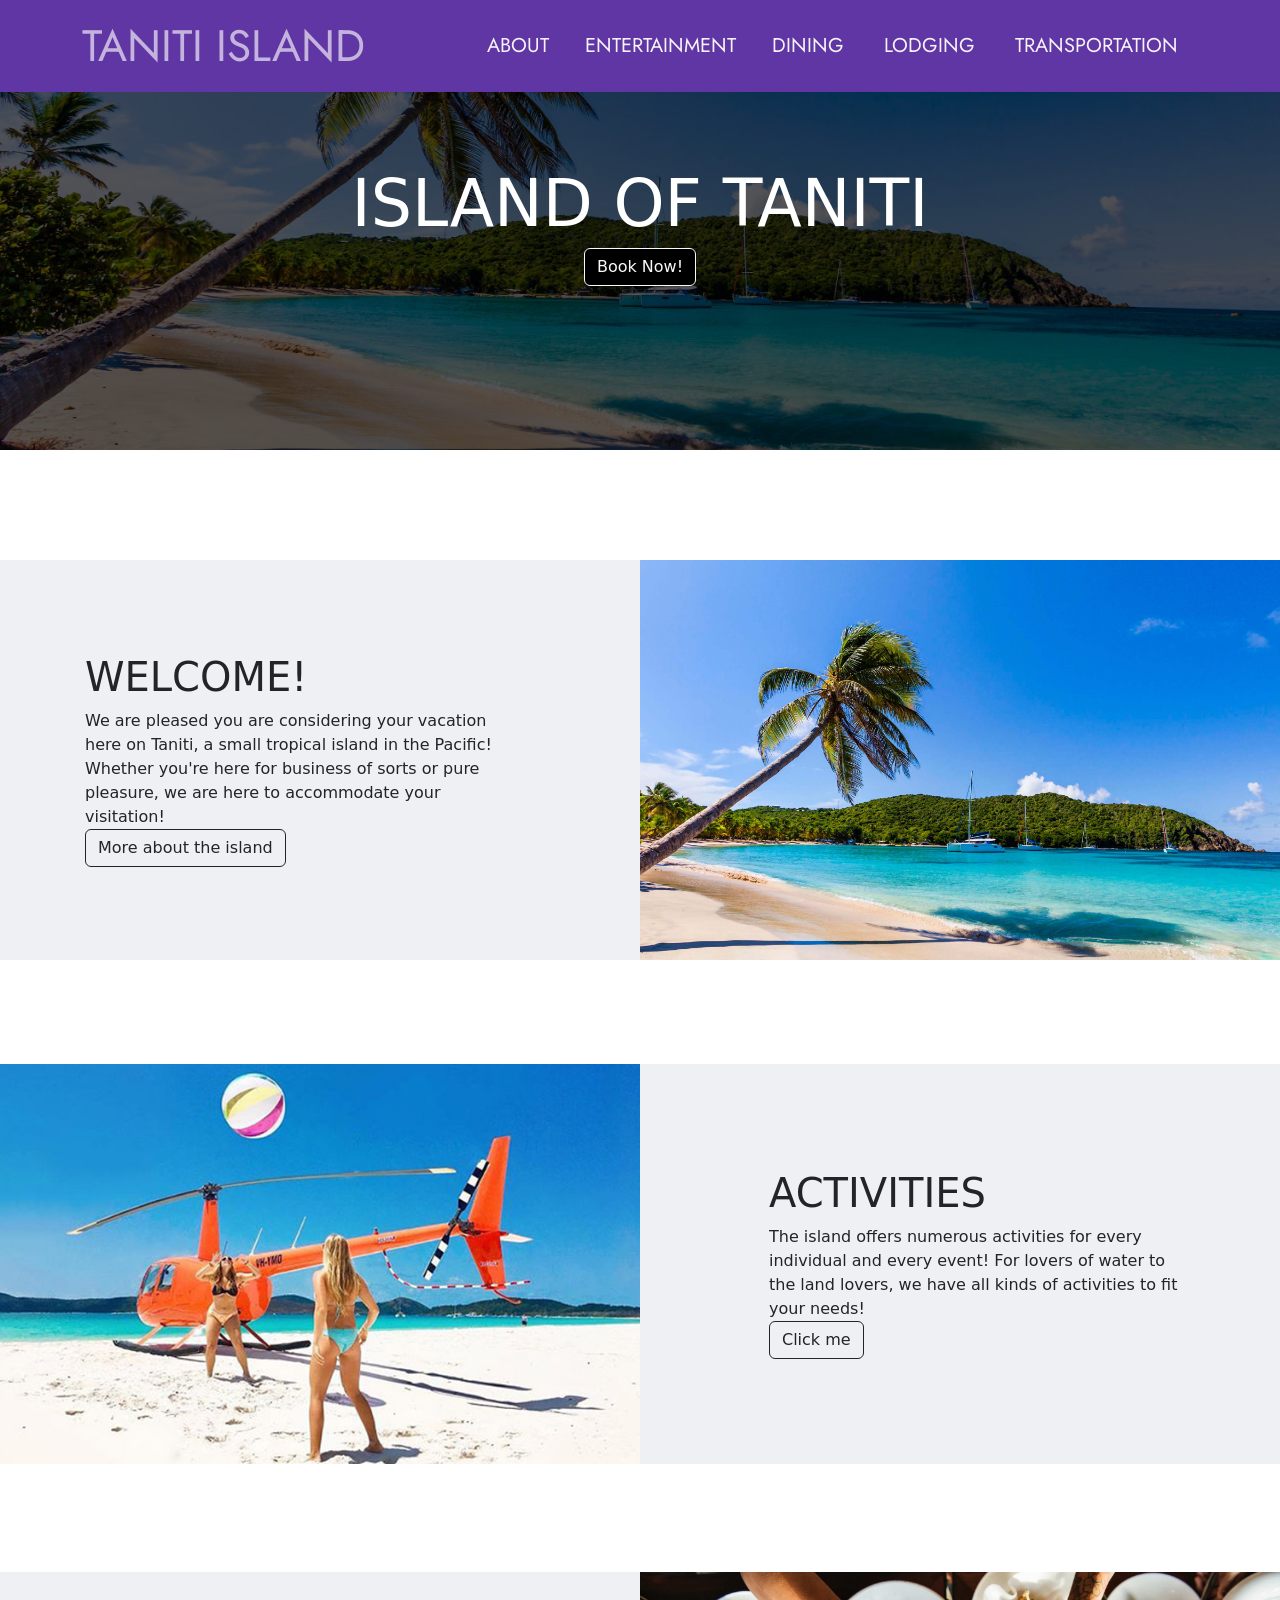
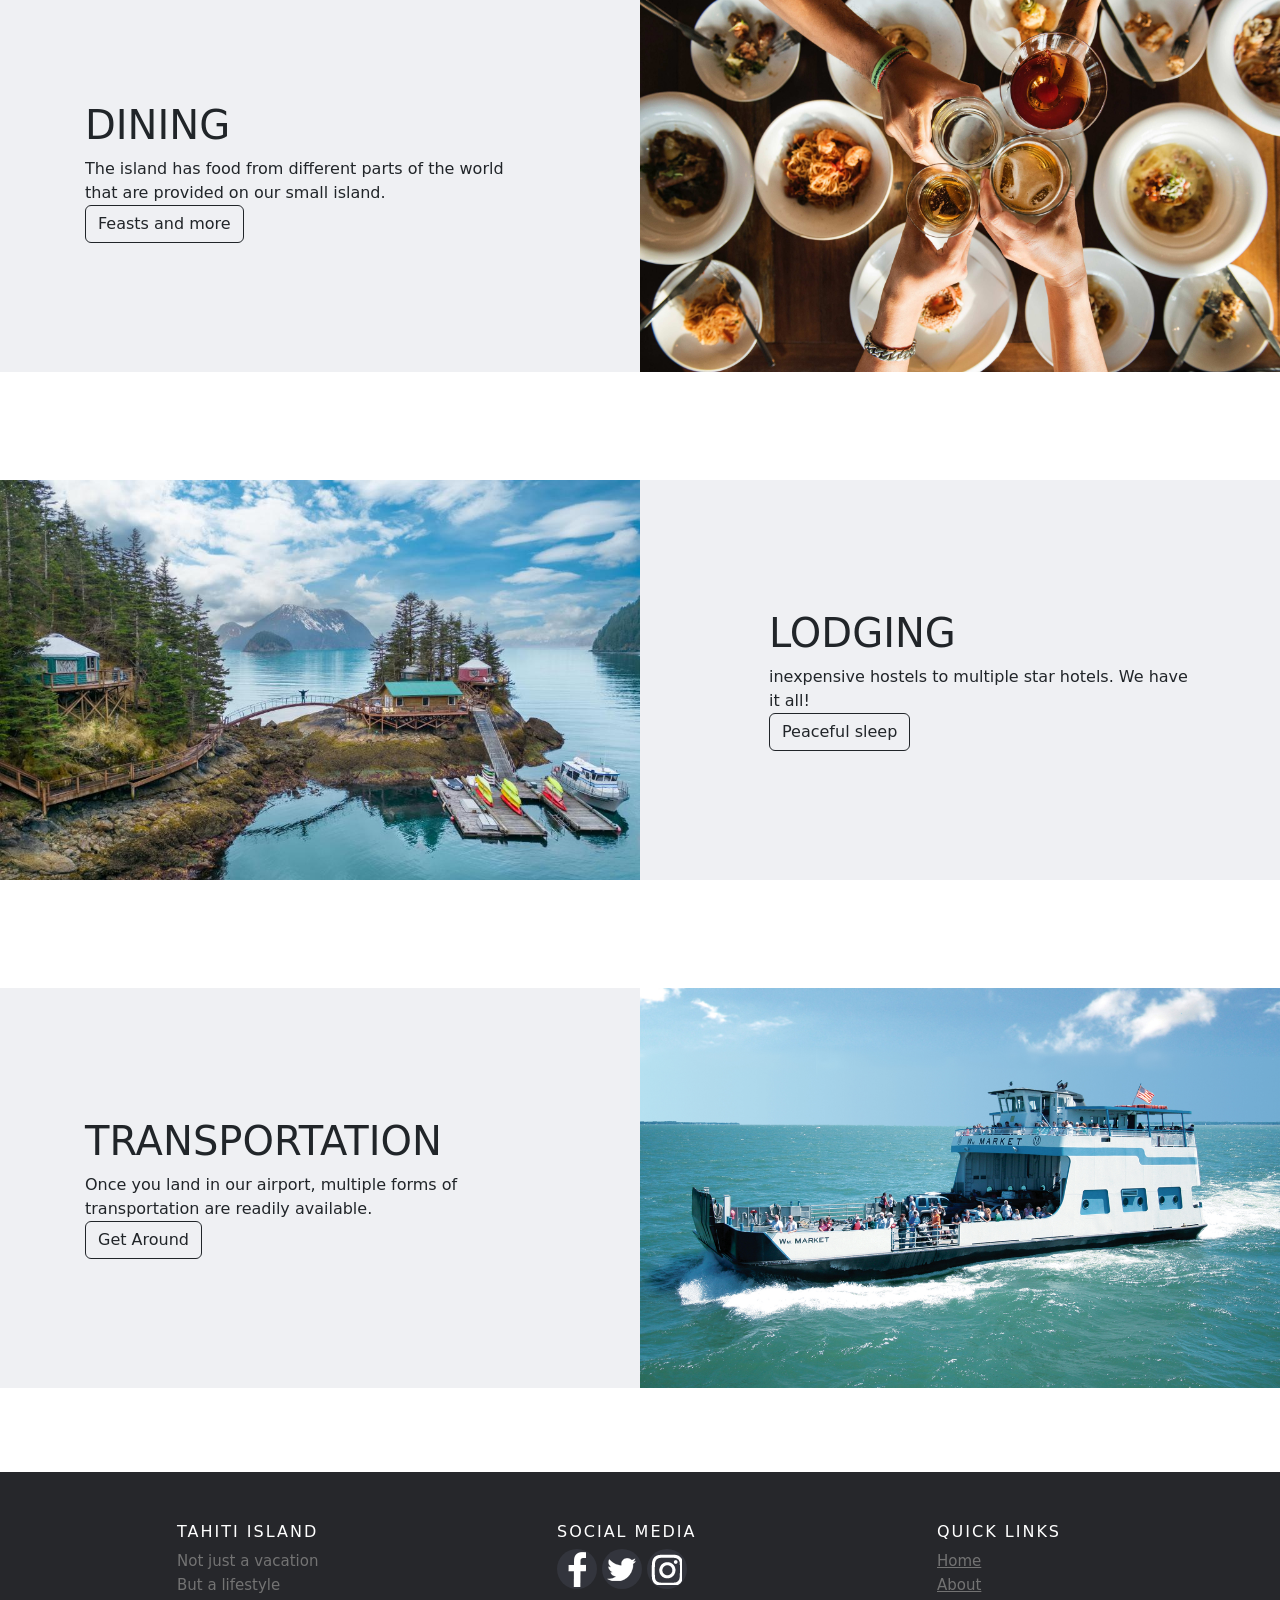
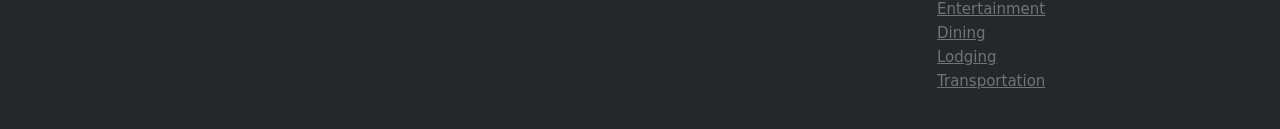
==== index.html @ 4b1ac49d "Fixed index" ====
<!DOCTYPE html>
<html lang="en">

<head>
    <meta charset="utf-8" />
    <title>Taniti Island</title>
    <link href="../CSS/style.css" rel="stylesheet" />
    <link rel="stylesheet" href="../CSS/grid.css" />
    <link rel="preconnect" href="https://fonts.googleapis.com" />
    <link rel="preconnect" href="https://fonts.gstatic.com" crossorigin />
    <link href="https://fonts.googleapis.com/css2?family=Jost:wght@300;400;500&display=swap" rel="stylesheet" />
</head>

<!-- This is the responsive navigation bar. Once it gets below a certain width,
the menu will condense and create a button and the links will toggle beneath the 
  nav row.  -->
<nav class="navbar navbar-expand-lg navbar-light text-uppercase fixed-top" id="mainNav">
    <div class="container">
        <a class="navbar-brand mx-0 mx-auto" href="../index.html">TANITI ISLAND</a>
        <button class="navbar-toggler text-uppercase font-weight-bold bg-primary text-white rounded" type="button"
            data-bs-toggle="collapse" data-bs-target="#navbarResponsive" aria-controls="navbarResponsive"
            aria-expanded="false" aria-label="Toggle navigation">
            Menu
            <i class="fas fa-bars"></i>
        </button>
        <div class="collapse navbar-collapse" id="navbarResponsive">
            <ul class="navbar-nav ms-auto">
                <li class="nav-item mx-0 mx-lg-1">
                    <a class="nav-link py-3 px-0 px-lg-3 rounded" href="../pages/about.html">About</a>
                </li>
                <li class="nav-item mx-0 mx-lg-1m,">
                    <a class="nav-link py-3 px-0 px-lg-3 rounded" href="../pages/entertainment.html">Entertainment</a>
                </li>
                <li class="nav-item mx-0 mx-lg-1">
                    <a class="nav-link py-3 px-0 px-lg-3 rounded" href="../pages/dining.html">Dining</a>
                </li>
                <li class="nav-item mx-0 mx-lg-1">
                    <a class="nav-link py-3 px-0 px-lg-3 rounded" href="../pages/lodging.html">Lodging</a>
                </li>
                <li class="nav-item mx-0 mx-lg-1">
                    <a class="nav-link py-3 px-0 px-lg-3 rounded" href="../pages/transportation.html">Transportation</a>
                </li>
            </ul>
        </div>
    </div>
</nav>

<!-- This is the hero image at the top (underneath the nav bar) with an overlay and text -->
<div class="big-image">
    <div class="overlay">
        <h1 class="h1-hero text-uppercase text-wrap">Island of Taniti</h1>
        <div class="bg-btn">
            <button type="button" class="bg-btn btn btn-outline-light" data-bs-toggle="modal"
                data-bs-target="#exampleModal" data-bs-whatever="@form">
                Book Now!
            </button>
            <div class="modal fade" id="exampleModal" tabindex="-1" aria-labelledby="exampleModalLabel"
                aria-hidden="true">
                <div class="modal-dialog form-text">
                    <div class="modal-content">
                        <div class="modal-header">
                            <h5 class="modal-title form-text" id="exampleModalLabel">
                                New message
                            </h5>
                            <button type="button" class="btn-close" data-bs-dismiss="modal" aria-label="Close"></button>
                        </div>
                        <div class="modal-body">
                            <form>
                                <div class="mb-3">
                                    <label for="recipient-name" class="col-form-label">Name:</label>
                                    <input type="text" class="form-control" id="name" />
                                </div>
                                <div class="mb-3">
                                    <label for="message-text" class="col-form-label">Email:</label>
                                    <input type="text" class="form-control" id="email" />
                                </div>
                                <div class="mb-3">
                                    <label for="message-text" class="col-form-label">Message:</label>
                                    <textarea class="form-control" id="message-text"></textarea>
                                </div>
                            </form>
                        </div>
                        <div class="modal-footer">
                            <button type="button" class="btn btn-outline-dark" data-bs-dismiss="modal">
                                Close
                            </button>
                            <button type="button" class="btn btn-outline-dark">
                                Send message
                            </button>
                        </div>
                    </div>
                </div>
            </div>
        </div>
    </div>
</div>

<!-- Adding padding to add space to make design look more uniform -->
<div class="padding-main"></div>
<div class="padding-spacing-between"></div>

<!-- This is the first section of content and displays an image. This is responsive. When screen
size is reduced - the content will move up and the image move below the content -->
<div class="cc">
    <div class="tc tc--2-6">
        <h1 class="text-uppercase">Welcome!</h1>
        <p class="mb-0 mlt text-wrap">
            We are pleased you are considering your vacation here on Taniti, a small
            tropical island in the Pacific! Whether you're here for business of sorts or pure pleasure, we are here to
            accommodate your visitation!
        </p>
        <a href="../pages/about.html" class="btn btn-outline-dark">More about the island</a>
    </div>
    <div class="ic ic--7-13">
        <img src="/pics/indexwelcome.jpg" alt="welcome image" />
    </div>
</div>

<!-- Adding padding to add space to make design look more uniform -->
<div class="padding-spacing-between"></div>

<!-- This is the second section of content and displays an image. This is responsive. When screen
size is reduced - the content will move up and the image move below the content -->
<div class="cc my-4">
    <div class="tc tc--6-2">
        <h1 class="text-uppercase">Activities</h1>
        <p class="mb-0 mlt text-wrap">
            The island offers numerous activities for every individual and every
            event! For lovers of water to the land lovers, we have all kinds of activities to fit your needs!
        </p>
        <a href="../pages/entertainment.html" class="btn btn-outline-dark"> Click me</a>
    </div>
    <div class="ic ic--13-7">
        <img src="/pics/activitiesimg.jpg" alt=" activities image" />
    </div>
</div>

<!-- Adding padding to add space to make design look more uniform -->
<div class="padding-main"></div>
<div class="padding-main"></div>

<!-- This is the third section of content and displays an image. This is responsive. When screen
size is reduced - the content will move up and the image move below the content -->
<div class="cc my-4">
    <div class="tc tc--2-6">
        <h1 class="text-uppercase">Dining</h1>
        <p class="mb-0 mlt text-wrap">
            The island has food from different parts of the world that are provided on our small island.
        </p>
        <a href="../pages/dining.html" class="btn btn-outline-dark"> Feasts and more</a>
    </div>
    <div class="ic ic--7-13">
        <img src="/pics/diningimg.jpg" alt=" dining image" />
    </div>
</div>

<!-- Adding padding to add space to make design look more uniform -->
<div class="padding-main"></div>
<div class="padding-main"></div>

<!-- This is the fourth section of content and displays an image. This is responsive. When screen
size is reduced - the content will move up and the image move below the content -->
<div class="cc my-4">
    <div class="tc tc--6-2">
        <h1 class="text-uppercase">Lodging</h1>
        <p class="mb-0 mlt text-wrap">
            inexpensive hostels to multiple star hotels. We have it all!
        </p>
        <a href="../pages/lodging.html" class="btn btn-outline-dark">Peaceful sleep</a>
    </div>
    <div class="ic ic--13-7">
        <img src="/pics/lodgingimg.jpg" alt="lodging image" />
    </div>
</div>

<!-- Adding padding to add space to make design look more uniform -->
<div class="padding-main"></div>
<div class="padding-main"></div>

<!-- This is the fifth section of content and displays an image. This is responsive. When screen
size is reduced - the content will move up and the image move below the content -->
<div class="cc my-4">
    <div class="tc tc--2-6">
        <h1 class="text-uppercase">Transportation</h1>
        <p class="mb-0 mlt text-wrap">
            Once you land in our airport, multiple forms of transportation are readily available.
        </p>
        <a href="../pages/transportation.html" class="btn btn-outline-dark">Get Around</a>
    </div>
    <div class="ic ic--7-13">
        <img src="/pics/transportationimg.jpg" alt="transportation image" />
    </div>
</div>
<div class="padding-main"></div>

<!-- Adding padding to add space to make design look more uniform -->
<div class="padding-main"></div>

<!-- Site footer -->
<footer class="site-footer">
    <div class="container">
        <div class="row">
            <div class="col-xs-6 col-md-3 ms-auto">
                <h6>Tahiti Island</h6>
                Not just a vacation<br />
                But a lifestyle
            </div>
            <div class="col-xs-6 col-md-3 ms-auto">
                <h6>Social Media</h6>
                <ul class="social-icons ms-auto">
                    <li>
                        <a class="facebook" href="#"><i class="fa fa-facebook"><img src="/pics/facebook.png"
                                    alt="facebook social media icon" /></i></a>
                    </li>
                    <li>
                        <a class="twitter" href="#"><i class="fa fa-twitter"></i><img src="/pics/twitter.png"
                                alt="twitter social media icon" /></a>
                    </li>
                    <li>
                        <a class="dribbble" href="#"><i class="fa fa-dribbble"></i><img src="/pics/instagram.png"
                                alt="instagram social media icon" /></a>
                    </li>
                </ul>
            </div>
            <div class="col-xs-6 col-md-3 ms-auto">
                <h6>Quick Links</h6>
                <ul class="footer-links">
                    <li><a href="/index.html">Home</a></li>
                    <li><a href="/pages/about.html">About</a></li>
                    <li><a href="/pages/entertainment.html">Entertainment</a></li>
                    <li><a href="/pages/dining.html">Dining</a></li>
                    <li><a href="/pages/lodging.html">Lodging</a></li>
                    <li><a href="/pages/transportation.html">Transportation</a></li>
                </ul>
            </div>
        </div>
    </div>

    <!-- Bootstrap core JS-->
    <script src="https://cdn.jsdelivr.net/npm/bootstrap@5.1.3/dist/js/bootstrap.bundle.min.js"></script>
</footer>

</html>
---- CSS/grid.css ----
*,
*:before,
*:after {
    margin: 0;
    padding: 0;
    box-sizing: border-box;
}

html,
body {
    height: 100%;
}

.faq-text {
    font-size: 1.25rem;
    font-family: 'Jost', sans-serif;
}

.mlt {
    display: -webkit-box;
    -webkit-box-orient: vertical;
    -webkit-line-clamp: 10;
    overflow: hidden;
}

.bc {
    padding: 25px 0;
    overflow: hidden;
    /*  display: grid; */
    grid-auto-flow: row;
    grid-template-columns: 350px;
}


.bc img {
    height: 250px;
    width: 400px;
    object-fit: cover;
}

.cc {
    background-color: #eff0f3;
    overflow: hidden;
    display: grid;
    grid-auto-flow: column;
    grid-template-rows: 400px;
}

.back-color {
    background-color: #eff0f3;
}

@media (max-width: 575.98px) {
    .cc {
        grid-template-columns: 15px repeat(1fr, 10) 15px;
    }
}

@media (min-width: 576px) and (max-width: 767.98px) {
    .cc {
        grid-template-columns: 1fr repeat(10, 54px) 1fr;
    }
}

@media (min-width: 768px) and (max-width: 991.98px) {
    .cc {
        grid-template-columns: 1fr repeat(10, 72px) 1fr;
    }
}

@media (min-width: 992px) and (max-width: 1199.98px) {
    .cc {
        grid-template-columns: 1fr repeat(10, 96px) 1fr;
    }
}

@media (min-width: 1200px) {
    .cc {
        grid-template-columns: 1fr repeat(10, 114px) 1fr;
    }
}

.cc img {
    height: 100%;
    width: 100%;
    object-fit: cover;
}

.form-text {
    color: #2c3e50;
}

.padding-main {

    height: 30px;
}

.padding-spacing-between {
    padding: 40px;
}

.ic--7-13 {
    grid-column: 7/-1;
}

.ic--13-7 {
    grid-column: -7/1;
}

.ic--1-6 {
    grid-column: 6/1;
}

.ic--6-1 {
    grid-column: 6/1;
}

.tc {
    align-self: center;
}

.tc--2-6 {
    grid-column: 2/6;

}

.tc--6-2 {
    grid-column: -6/-2;

}

.tc--7-12 {
    grid-column: 7/12;
}

.tc--12-7 {
    grid-column: 12/7;
}

@media (min-width: 576px) {
    .tc {
        padding-left: 15px;
        padding-right: 15px;
    }
}


.jumbotron {
    color: #2c3e50;
    background: #EA1515;
}

.navbar-inverse {
    background-color: #EA1515;
}

.navbar-inverse .navbar-nav>li>a {
    color: white;
}

.navbar-inverse .navbar-brand {
    color: white;
}

.flex {
    display: flex;
    flex-wrap: wrap;
}
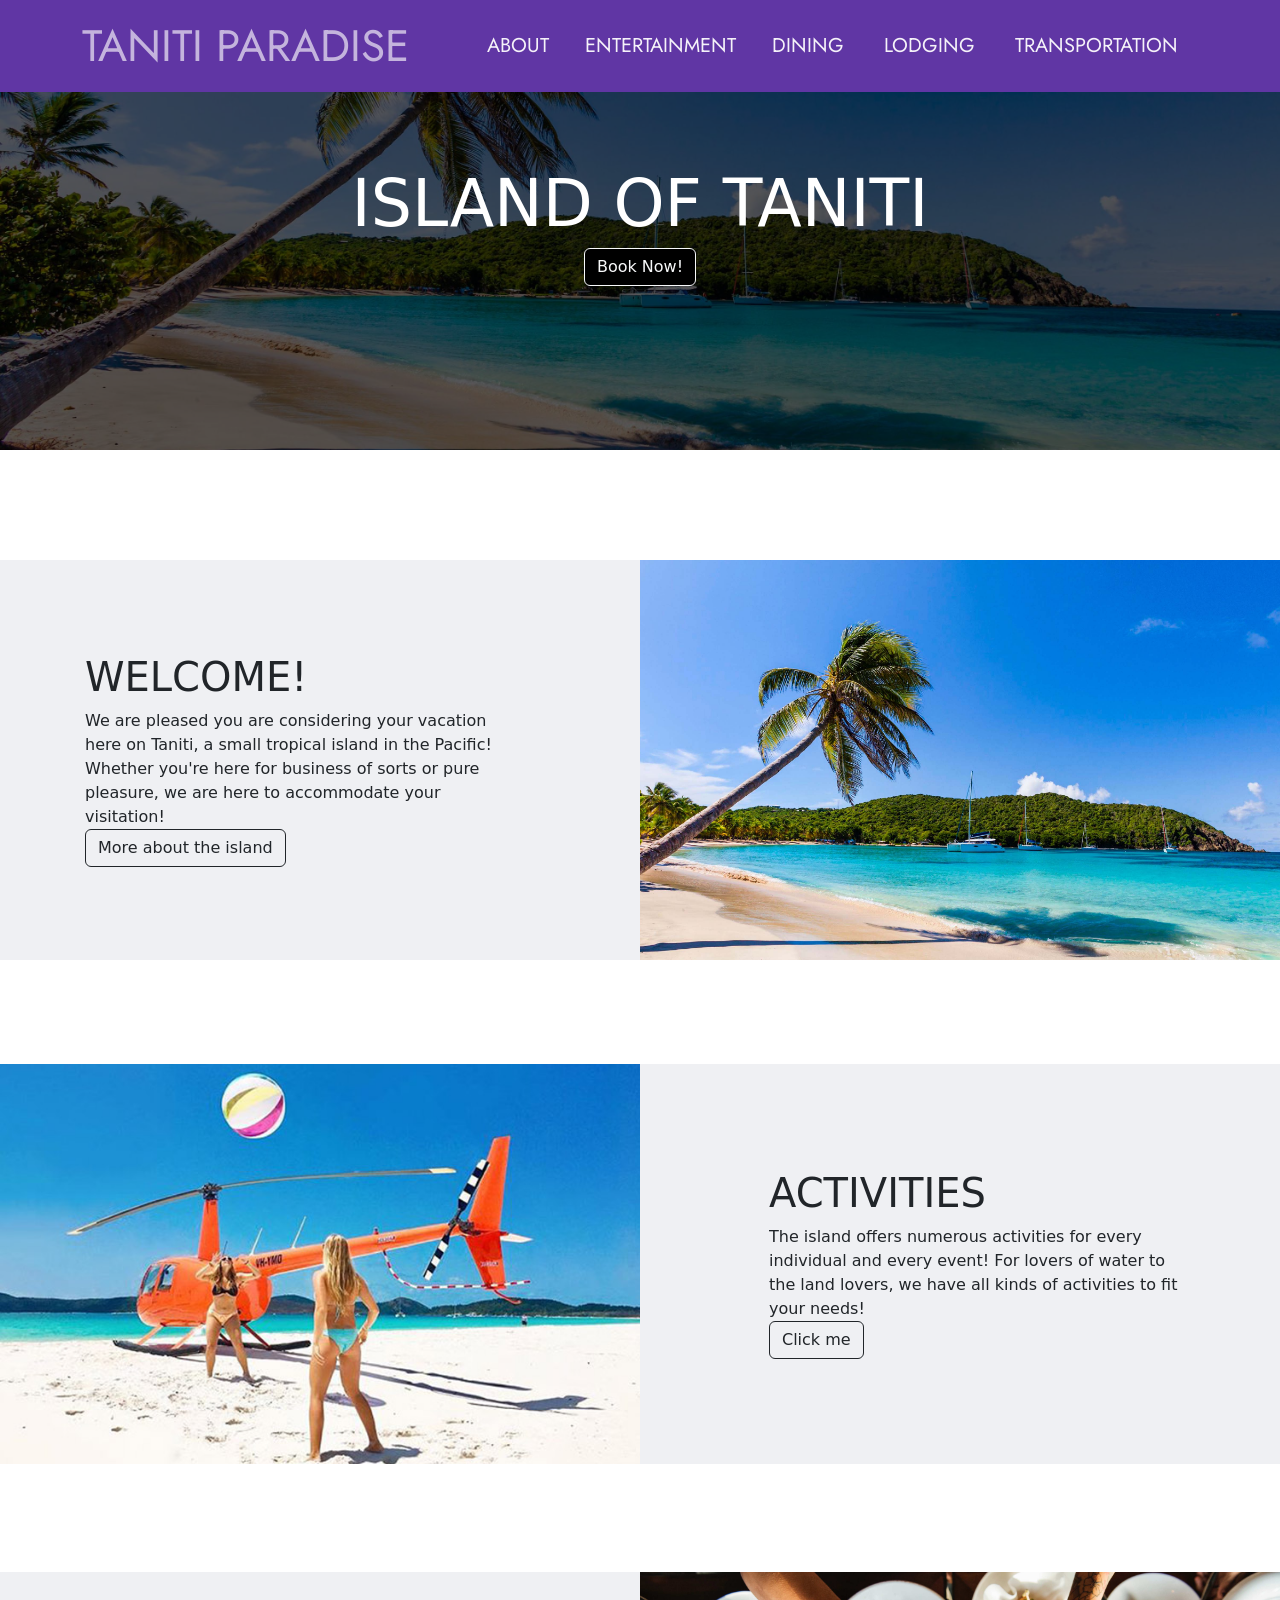
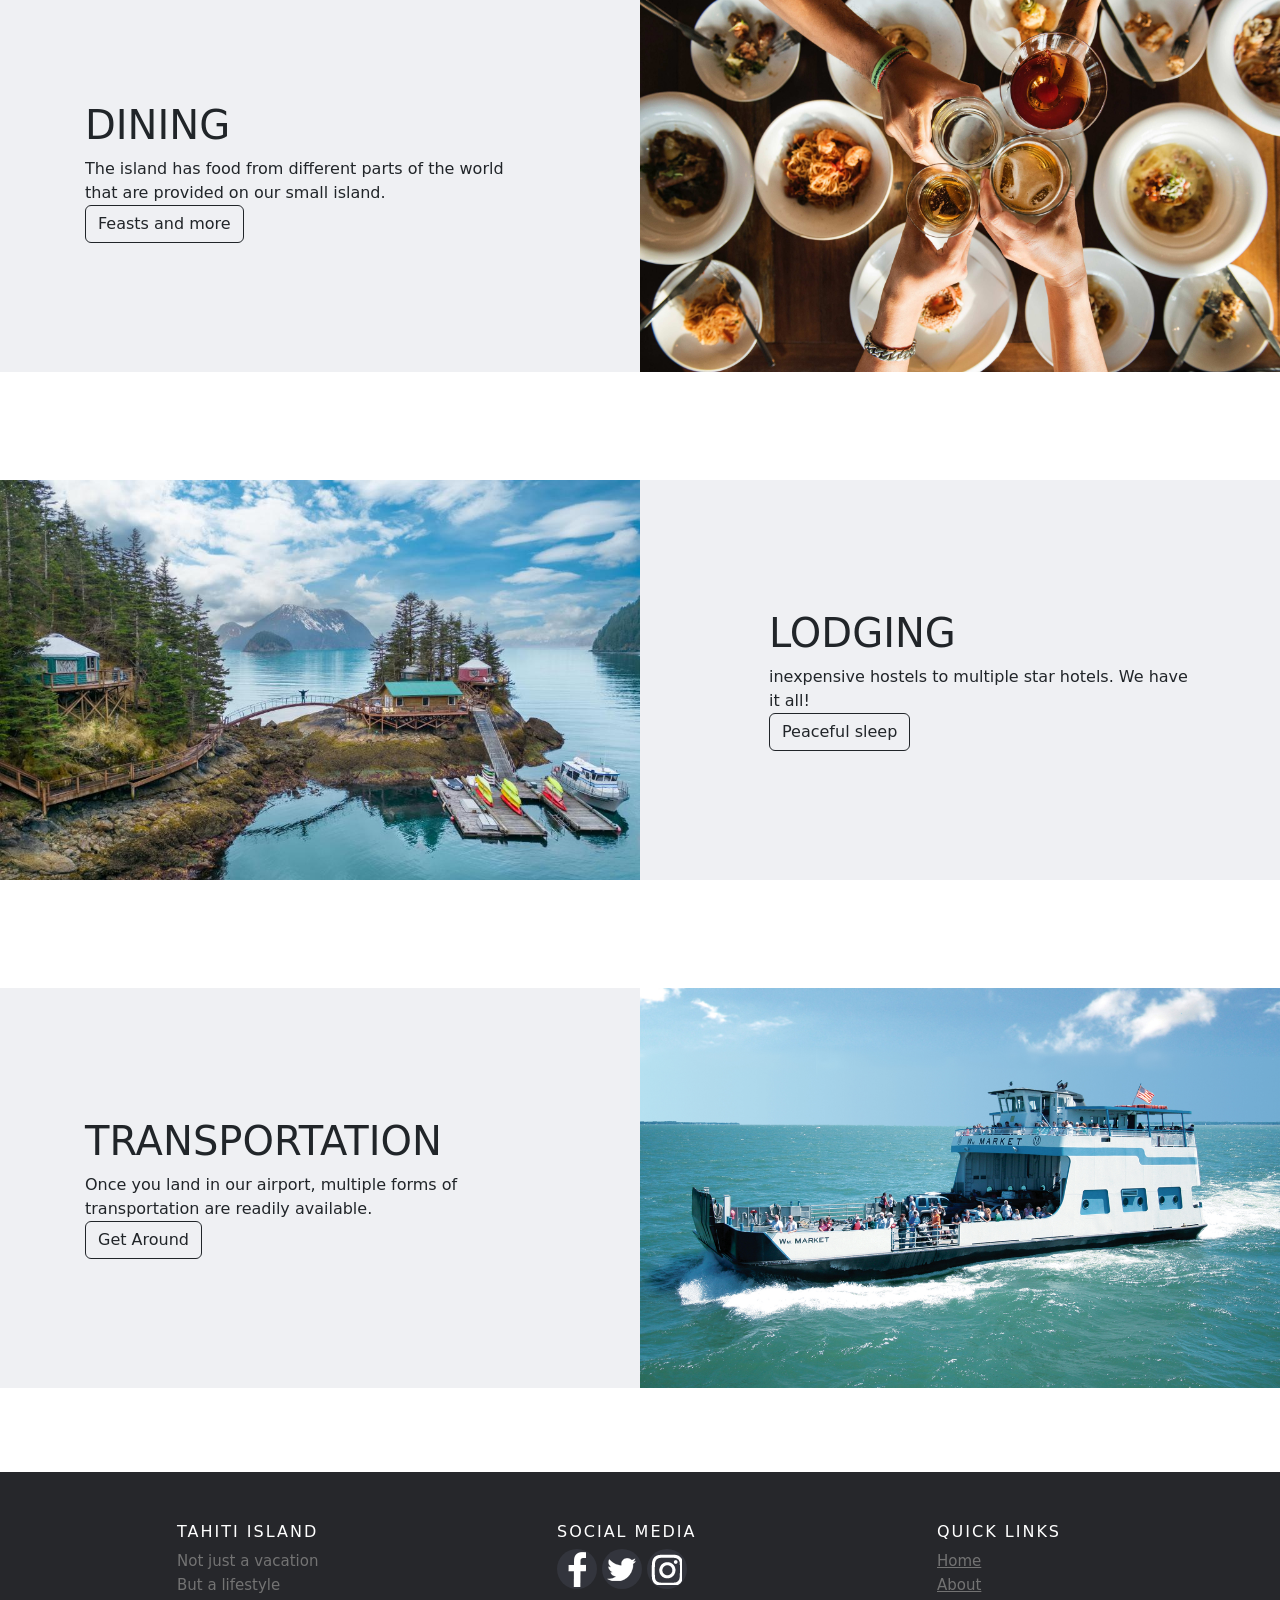
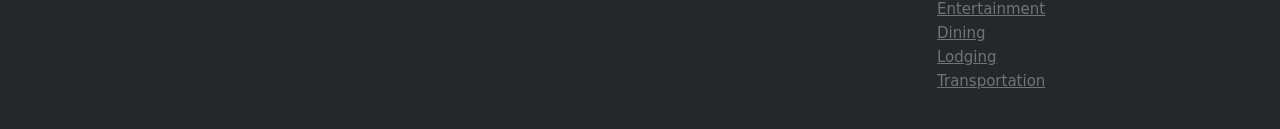
==== commit 944e877d: "Testing" ====
--- a/index.html
+++ b/index.html
@@ -4,7 +4,7 @@
 <head>
     <meta charset="utf-8" />
     <title>Taniti Island</title>
-    <link href="../CSS/style.css" rel="stylesheet" />
+    <link href="/CSS/style.css" rel="stylesheet" />
     <link rel="stylesheet" href="../CSS/grid.css" />
     <link rel="preconnect" href="https://fonts.googleapis.com" />
     <link rel="preconnect" href="https://fonts.gstatic.com" crossorigin />
@@ -16,7 +16,7 @@
   nav row.  -->
 <nav class="navbar navbar-expand-lg navbar-light text-uppercase fixed-top" id="mainNav">
     <div class="container">
-        <a class="navbar-brand mx-0 mx-auto" href="../index.html">TANITI ISLAND</a>
+        <a class="navbar-brand mx-0 mx-auto" href="/index.html">TANITI PARADISE</a>
         <button class="navbar-toggler text-uppercase font-weight-bold bg-primary text-white rounded" type="button"
             data-bs-toggle="collapse" data-bs-target="#navbarResponsive" aria-controls="navbarResponsive"
             aria-expanded="false" aria-label="Toggle navigation">
